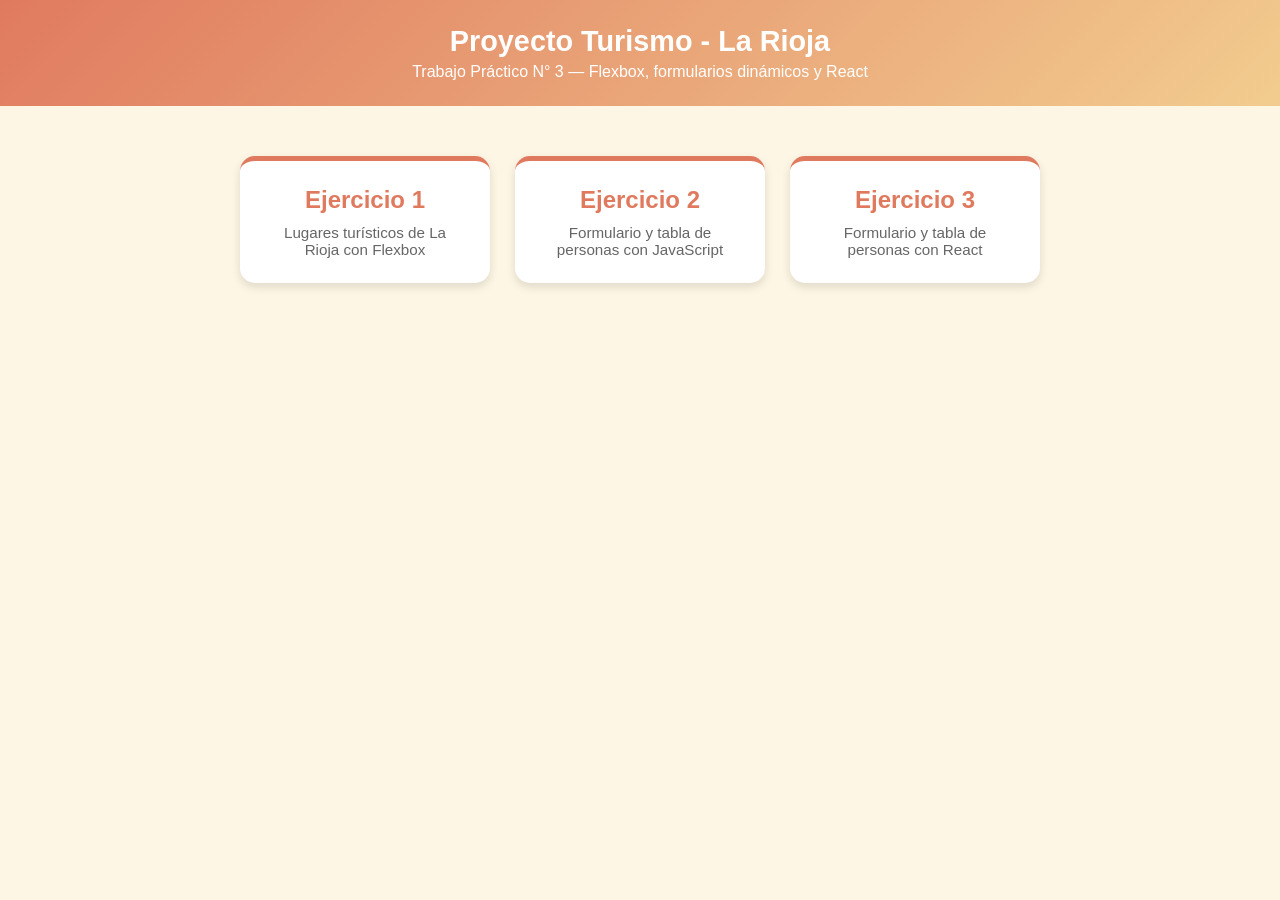
==== index.html @ 74b7e807 "Pagina principal index.html con menu de navegacion a los 3 ejercicios" ====
<!DOCTYPE html>
<html lang="es">
<head>
  <meta charset="UTF-8">
  <meta name="viewport" content="width=device-width, initial-scale=1.0">
  <title>Proyecto Turismo - La Rioja</title>
  <link rel="stylesheet" href="css/style.css">
  <style>
    #menu-principal {
      display: flex;
      flex-wrap: wrap;
      justify-content: center;
      gap: 25px;
      padding: 50px 20px;
    }

    .tarjeta-menu {
      background-color: white;
      border-radius: 15px;
      box-shadow: 0 4px 10px rgba(0, 0, 0, 0.12);
      padding: 25px;
      width: 250px;
      text-decoration: none;
      color: #333;
      text-align: center;
      border-top: 5px solid #e07a5f;
      transition: transform 0.2s, box-shadow 0.2s;
    }

    .tarjeta-menu:hover {
      transform: translateY(-6px);
      box-shadow: 0 8px 16px rgba(0, 0, 0, 0.2);
    }

    .tarjeta-menu h2 {
      color: #e07a5f;
      margin-bottom: 10px;
    }

    .tarjeta-menu p {
      font-size: 0.95rem;
      color: #666;
    }
  </style>
</head>
<body>

  <header>
    <h1>Proyecto Turismo - La Rioja</h1>
    <p>Trabajo Práctico N° 3 — Flexbox, formularios dinámicos y React</p>
  </header>

  <main id="menu-principal">
    <a href="flexbox.html" class="tarjeta-menu">
      <h2>Ejercicio 1</h2>
      <p>Lugares turísticos de La Rioja con Flexbox</p>
    </a>

    <a href="personas.html" class="tarjeta-menu">
      <h2>Ejercicio 2</h2>
      <p>Formulario y tabla de personas con JavaScript</p>
    </a>

    <a href="react.html" class="tarjeta-menu">
      <h2>Ejercicio 3</h2>
      <p>Formulario y tabla de personas con React</p>
    </a>
  </main>

</body>
</html>
---- css/style.css ----
* {
  margin: 0;
  padding: 0;
  box-sizing: border-box;
}

body {
  font-family: 'Trebuchet MS', Arial, sans-serif;
  background-color: #fef6e4;
  color: #333;
}

header {
  background: linear-gradient(135deg, #e07a5f, #f2cc8f);
  color: white;
  padding: 25px;
  text-align: center;
}

header a {
  color: white;
  text-decoration: none;
  display: inline-block;
  margin-top: 10px;
  font-weight: bold;
}

header a:hover {
  text-decoration: underline;
}

h1 {
  margin-bottom: 5px;
  font-size: 1.8rem;
}
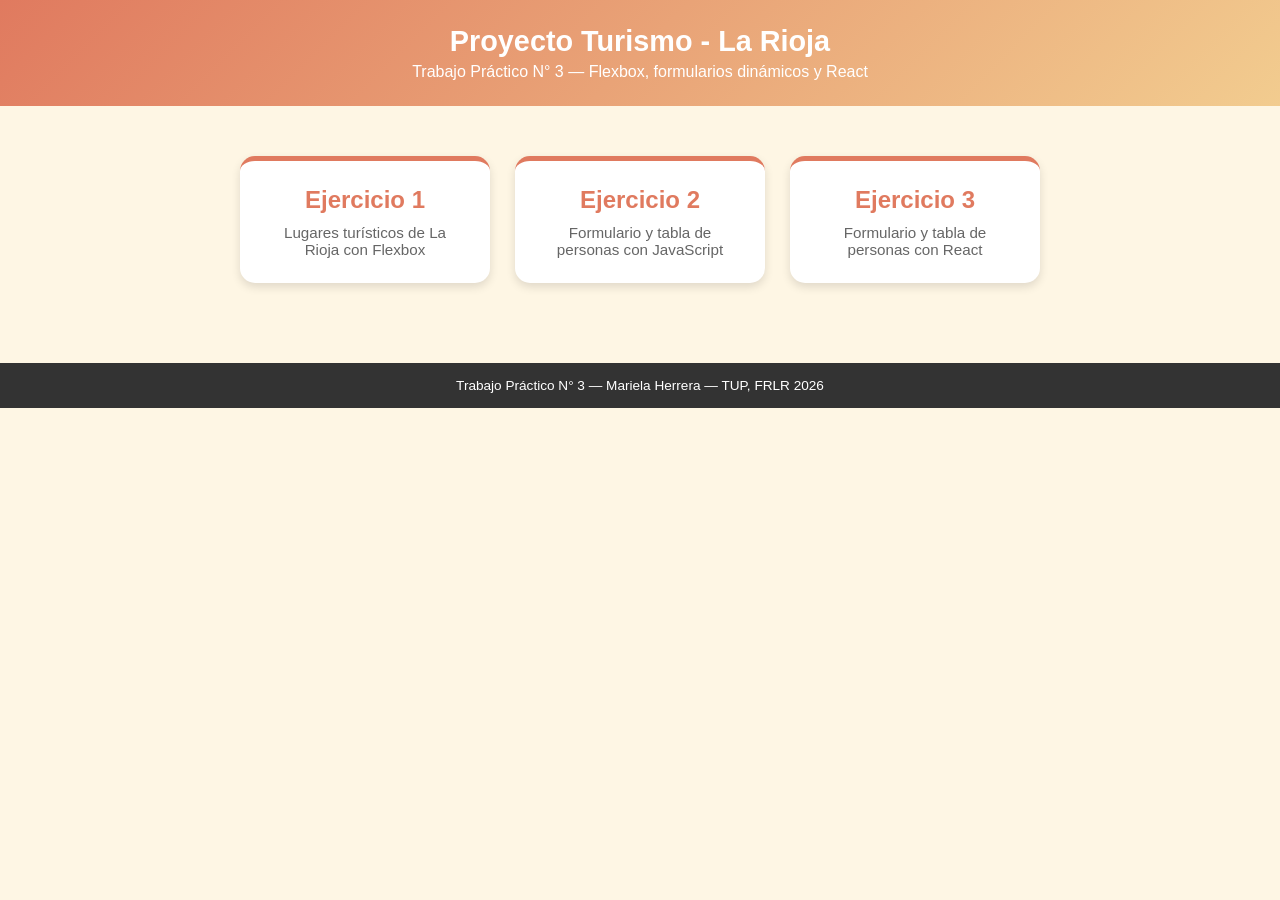
==== commit 552a9ef3: "Agregar footer con datos de autora en las 4 paginas" ====
--- a/index.html
+++ b/index.html
@@ -66,6 +66,8 @@
       <p>Formulario y tabla de personas con React</p>
     </a>
   </main>
-
+ <footer>
+    <p>Trabajo Práctico N° 3 — Mariela Herrera — TUP, FRLR 2026</p>
+  </footer>
 </body>
 </html>
--- a/css/style.css
+++ b/css/style.css
@@ -32,4 +32,12 @@
 h1 {
   margin-bottom: 5px;
   font-size: 1.8rem;
+}
+footer {
+  text-align: center;
+  padding: 15px;
+  background-color: #333;
+  color: white;
+  font-size: 0.85rem;
+  margin-top: 30px;
 }
